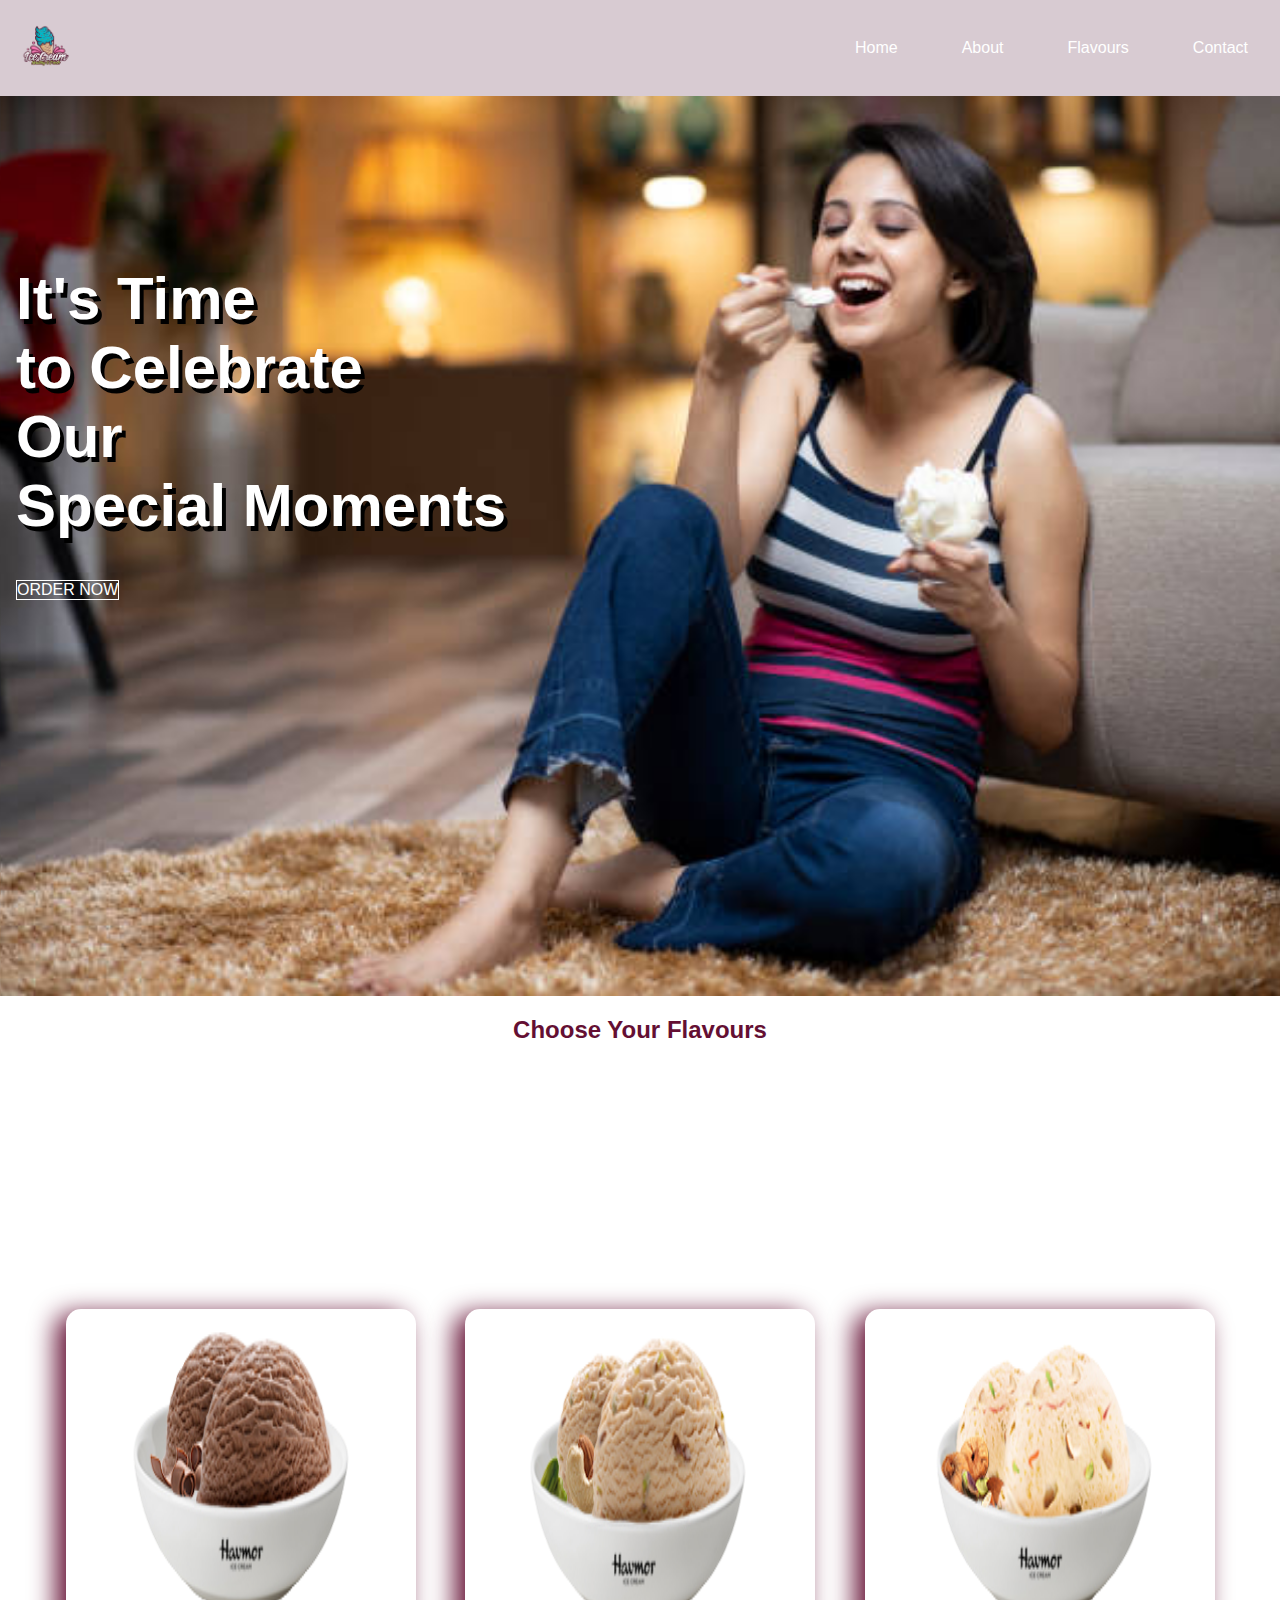
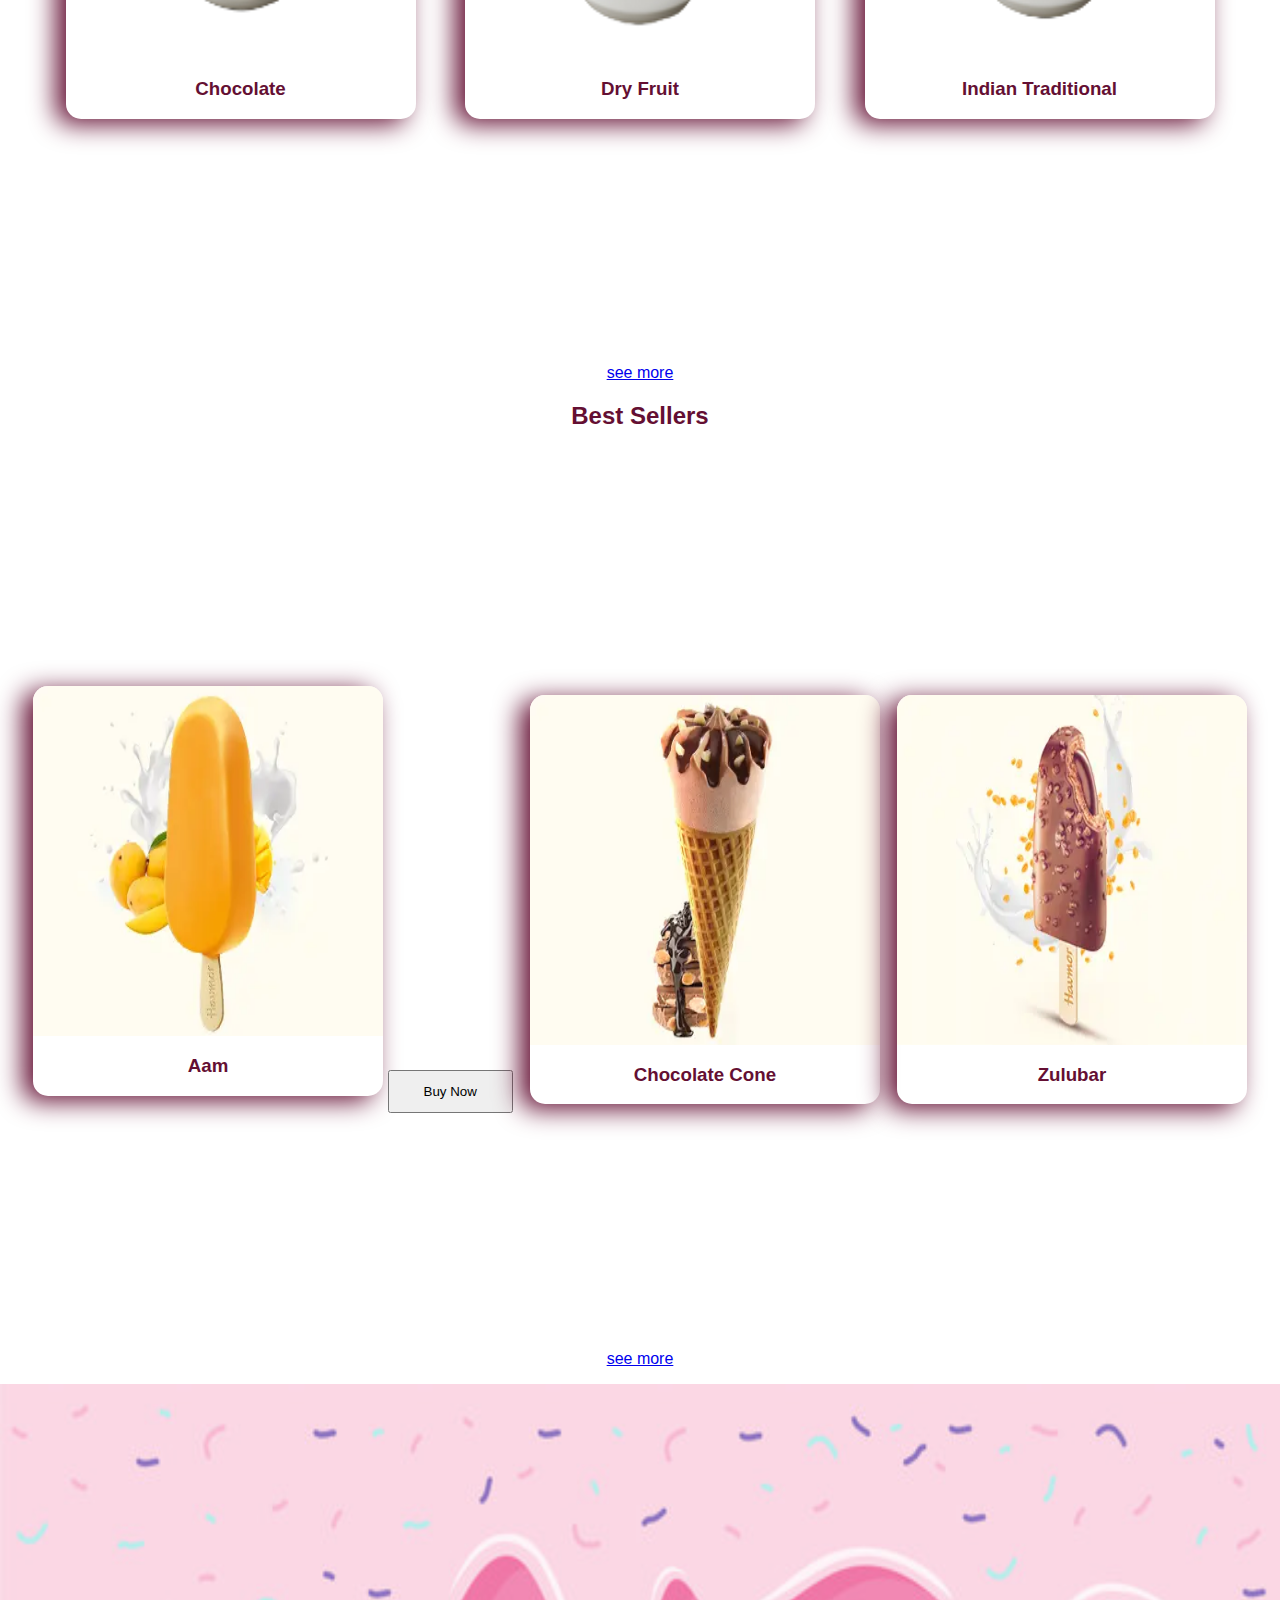
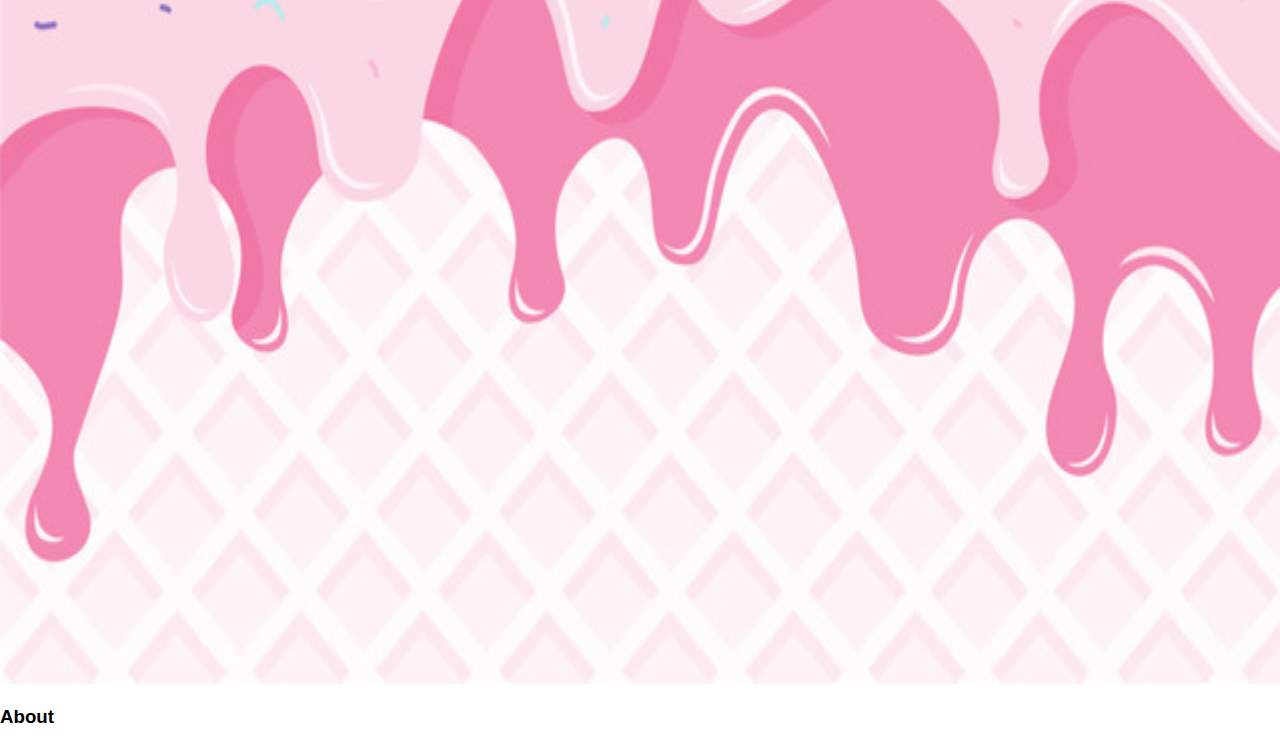
==== first project.html @ 35eb8136 "file not finished. pushing the existing file" ====
<!DOCTYPE html>
<html lang="en">
<head>
    <meta charset="UTF-8">
    <meta http-equiv="X-UA-Compatible" content="IE=edge">
    <meta name="viewport" content="width=device-width, initial-scale=1.0">
    <title>First Project</title>
    <link rel="stylesheet" href="style.css">
    <link rel="stylesheet" href="https://cdnjs.cloudflare.com/ajax/libs/font-awesome/6.4.0/css/all.min.css" integrity="sha512-iecdLmaskl7CVkqkXNQ/ZH/XLlvWZOJyj7Yy7tcenmpD1ypASozpmT/E0iPtmFIB46ZmdtAc9eNBvH0H/ZpiBw==" crossorigin="anonymous" referrerpolicy="no-referrer" />
    
</head>
<body>
    <header>
        <section>
            <nav class="navbar">
                <div class="logo"><img src="ice-cream-design-logo_187482-458-removebg-preview (1).png" width="150px" height="100px" alt="logo"></div>
                <a href="#" class="toggle-button">
                    <span class="bar"></span>
                    <span class="bar"></span>
                    <span class="bar"></span>
                </a>
                <div class="navbar-links">
                    <ul>
                        <li><a href="#">Home</a></li>
                        <li><a href="#">About</a></li>
                        <li><a href="#">Flavours</a></li>
                        <li><a href="#">Contact</a></li>
                    </ul>
                </div>
            </nav>
        </section>
    </header>

    <main> 
        <section>
             <div class="bg-image">
                        <div class="left-section">
                            <h1>It's Time<br>to Celebrate<br> Our<br> Special Moments</h1>
                            <div class="right-section">
                                <i class="fa-solid fa-magnifying-glass"></i>
                                <i class="fa-solid fa-location-dot"></i>
                                <i class="fa-solid fa-gift"></i>
                            </div>
                        </div>
                        <a href="" class="display-btn">ORDER NOW</a>
             </div>    
        </section>
        <!-- choose your flavours -->
        <section class="section_two">
            <h2>Choose Your Flavours</h2>
        <div class="flavours">
            <div class="flavours_container">
             <div class="image_container">
                <img src="Chocolate-removebg-preview.png" alt="">
             </div>
             <h3>Chocolate</h3> 
            </div>

            <div class="flavours_container">
                <div class="image_container">
                   <img src="Dry_fruit-removebg-preview.png" alt="">
                </div>
                <h3>Dry Fruit</h3> 
               </div>

               <div class="flavours_container">
                <div class="image_container">
                   <img src="Indian_traditional-removebg-preview.png" alt="">
                </div>
                <h3>Indian Traditional</h3> 
               </div>  
        </div>
        <a class="see" href="#">see more</a> 
        </section>
        <!-- best sellers -->
        <section class="section_three">
            <h2>Best Sellers</h2>
        <div class="sellers">
            <div class="s_container">
                <div class="sellers_container">
                 <div class="image_container">
                    <img src="Aam-Candy-listing (2).webp" alt="">
                 </div>
                 <h3>Aam</h3>
                </div>
                <button class="btn_buynow" type="button">Buy Now</button>
            </div>
             

            <div class="sellers_container">
                <div class="image_container">
                   <img src="Chocolate cone_0 (1).webp" alt="">
                </div>
                <h3>Chocolate Cone</h3> 
               </div>

               <div class="sellers_container">
                <div class="image_container">
                   <img src="Zulubar_ (1).webp" alt="">
                </div>
                <h3>Zulubar</h3> 
               </div>  
        </div>
        <a class="see" href="#">see more</a> 
        </section> 
        <!-- know us better -->
        <secton class="section_four">
            <img src="background image.jpg" alt="">
            <div class="better">
                <h3>About</h3>
                <div class="better_container">

                </div>
            </div>

        </secton>

    </main>
    
</body>
</html>
---- style.css ----
@import url('https://www.1001fonts.com/chocolate-bar-demo-font.html');
*{
    box-sizing: border-box;

}
body{
    margin: 0;
    padding: 0;
    font-family: Arial, Helvetica, sans-serif;
}
.navbar{
    display: flex;
    justify-content: space-between;
    align-items: center;
    background-color: rgb(216, 203, 210);
    color: white;
    cursor: pointer;
}
.logo{
    margin: 1rem;
    cursor: pointer;
}
img{
    width: 60px;
    height:60px;
}
.navbar-links ul{
    margin: 0;
    padding: 0;
    display: flex;
}
.navbar-links li{
    list-style:none ;
}
.navbar-links li a{
    text-transform: capitalize;
    text-decoration: none;
    color: white;
    padding: 2rem;
}
.navbar-links li:hover{
    background-color: rgb(248, 186, 217);
    border-radius:20px ;
}
.toggle-button{
    position: absolute;
    top: 1.5rem;
    right: 1rem;
    display: none;
    flex-direction: column;
    justify-content: space-between;
    width: 30px;
    height: 21px;
}
.toggle-button .bar{
    height: 3px;
    width: 100%;
    background-color: white;
    border-radius: 10px;
}
@media(max-width:400px){
    .toggle-button{
        display: flex;
    }

    .navbar-links{
        display:none ;
    }
}
/* .toggle-button:active{
    .navbar-links li a{
        text-transform: capitalize;
        text-decoration: none;
        color: white;
        padding: 2rem;
    } */
/* } */
    
.bg-image{
    width: 100%;
    height:100vh ;
    background-image: url(display\ image\ 2.jpg);
    background-size: cover;
    background-position: center;
    position: relative;
    overflow: hidden;
}
.left-section{
    text-shadow: 4px 5px black;
    font-size: 30px;
    padding-top:8rem;
    margin-left:1rem ;
    color: white;
    display: flex;
    flex-direction: row;
    justify-content: space-between;
}
 .right-section{
    color:white;
    display: flex;
    flex-direction: column;
    justify-content: space-around;
    position: sticky;   
} 
.display-btn{
    margin-left:1rem ;
    display:inline-block;
    text-decoration: none;
    color: #fff;
    border: 1px solid #fff;
    padding: 12px, 34px;
    background: transparent;
    position: relative;
    cursor: pointer; 
}
.display-btn:hover{
    border: 1pxsolid red;
    background: red;
    transition: 1s;
}

/* Choose Your Flavours */
.section_two{ 
    margin: 1rem;
    text-align: center;
    color:rgb(100, 15, 51);
}

.flavours{
    display: flex;
    justify-content: space-evenly;
    height: 100vh;
    align-items: center;

}    
.flavours_container{
    display: inline-block;
    width: 350px;
    border-radius: 15px;
    box-shadow:-10px 5px 26px ;
    overflow: hidden;
    text-align: center;
    color:rgb(100, 15, 51); ;

}
.image_container{
    width:100% ;
    height: 350px;
    overflow: hidden;
}
.image_container img{
    width: 100%;
    height: 100%;

}
.image_container img:hover{
    transform: scale(1.1) rotate(-5dcg);
    transition: 0.5sec ease-in-out;
    object-fit: cover;
}
/* best sellers */
.section_three{
    margin: 1rem;
    text-align: center;
    color:rgb(100, 15, 51);
}
.sellers{
    display: flex;
    justify-content: space-evenly;
    height: 100vh;
    align-items: center;

}
.s_container{
display: flexbox;
align-items: center;
}
.sellers_container{
    display: inline-block;
    width: 350px;
    border-radius: 15px;
    box-shadow:-10px 5px 26px ;
    overflow: hidden;
    text-align: center;
    color:rgb(100, 15, 51); ;

}

.btn_buynow{
    color: black;
    background-color:03BBC7 ;
    padding: 12px 34px;
    cursor: pointer;
}
/* know us better */
.section_four img{
    width: 100%;
    height:100vh ;
    opacity:60% ;
    background-size: cover;
    background-position: center;
    position: relative;
    overflow: hidden;
}
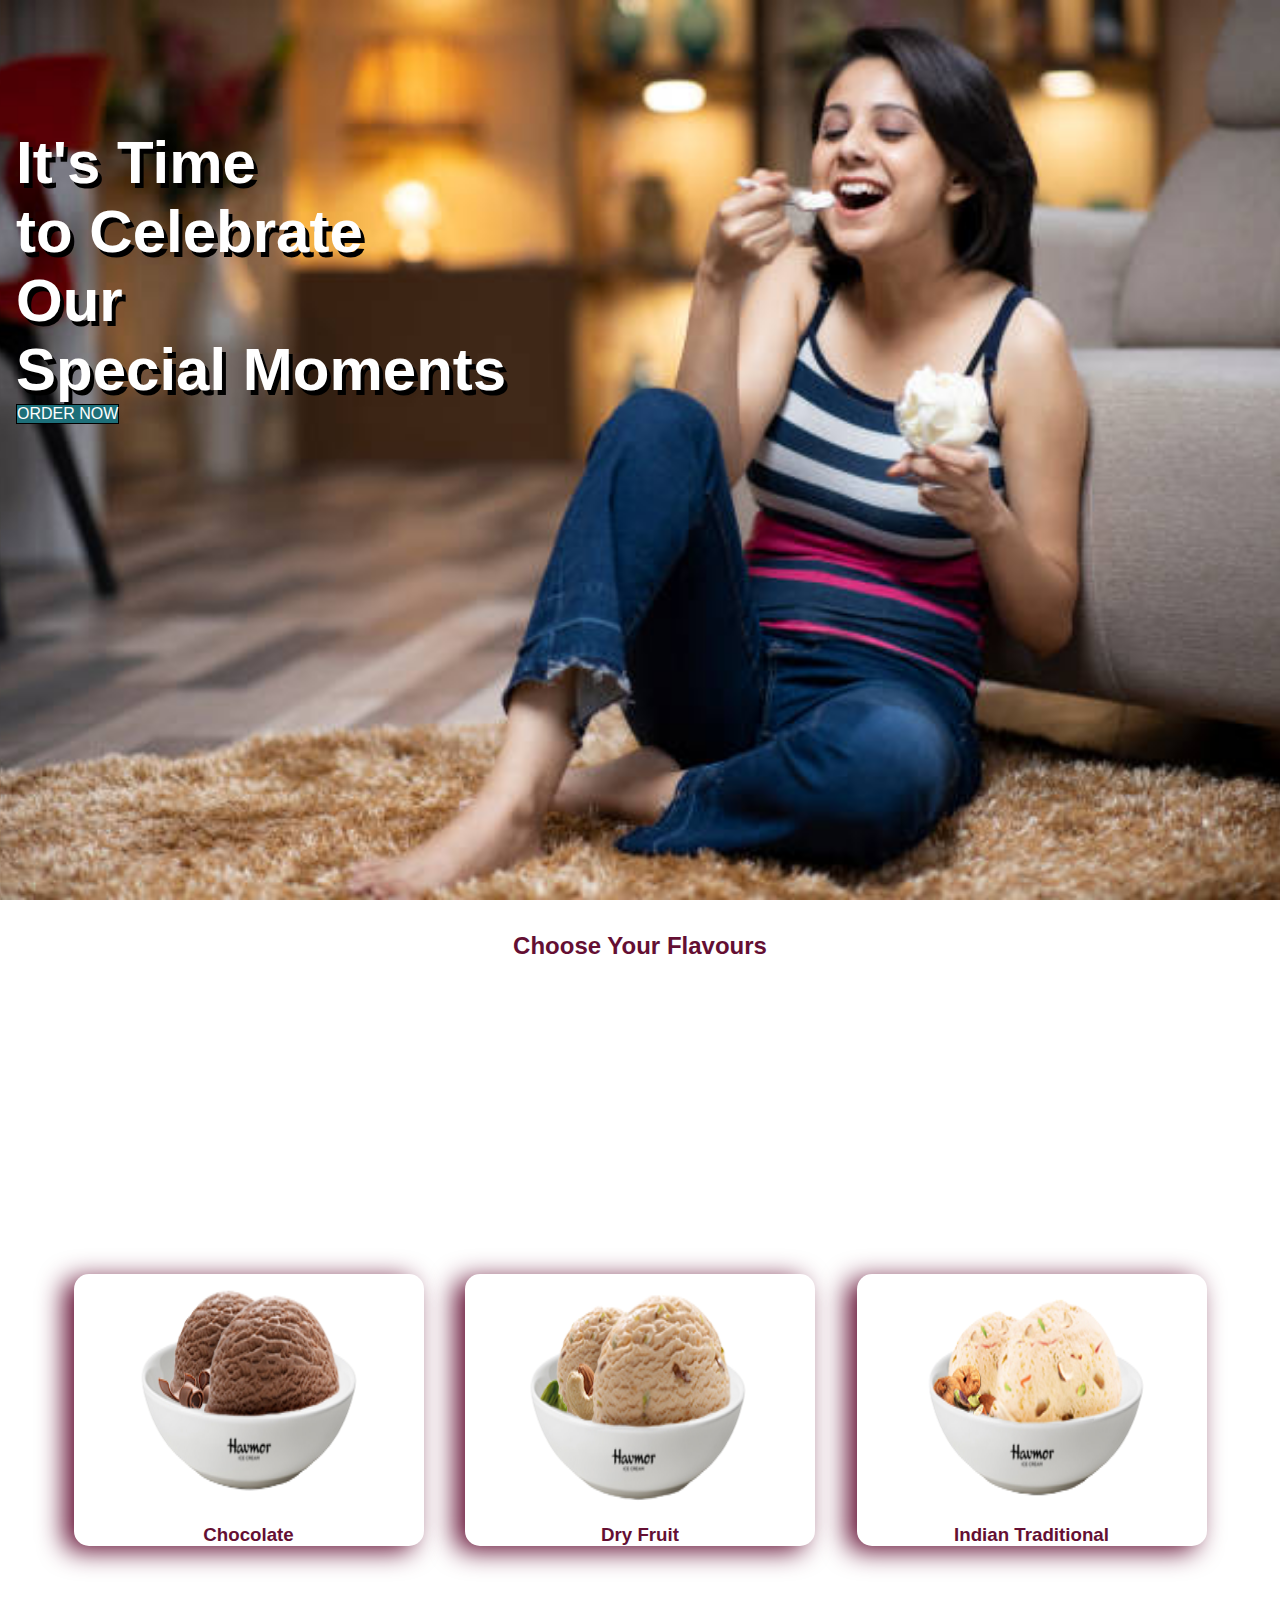
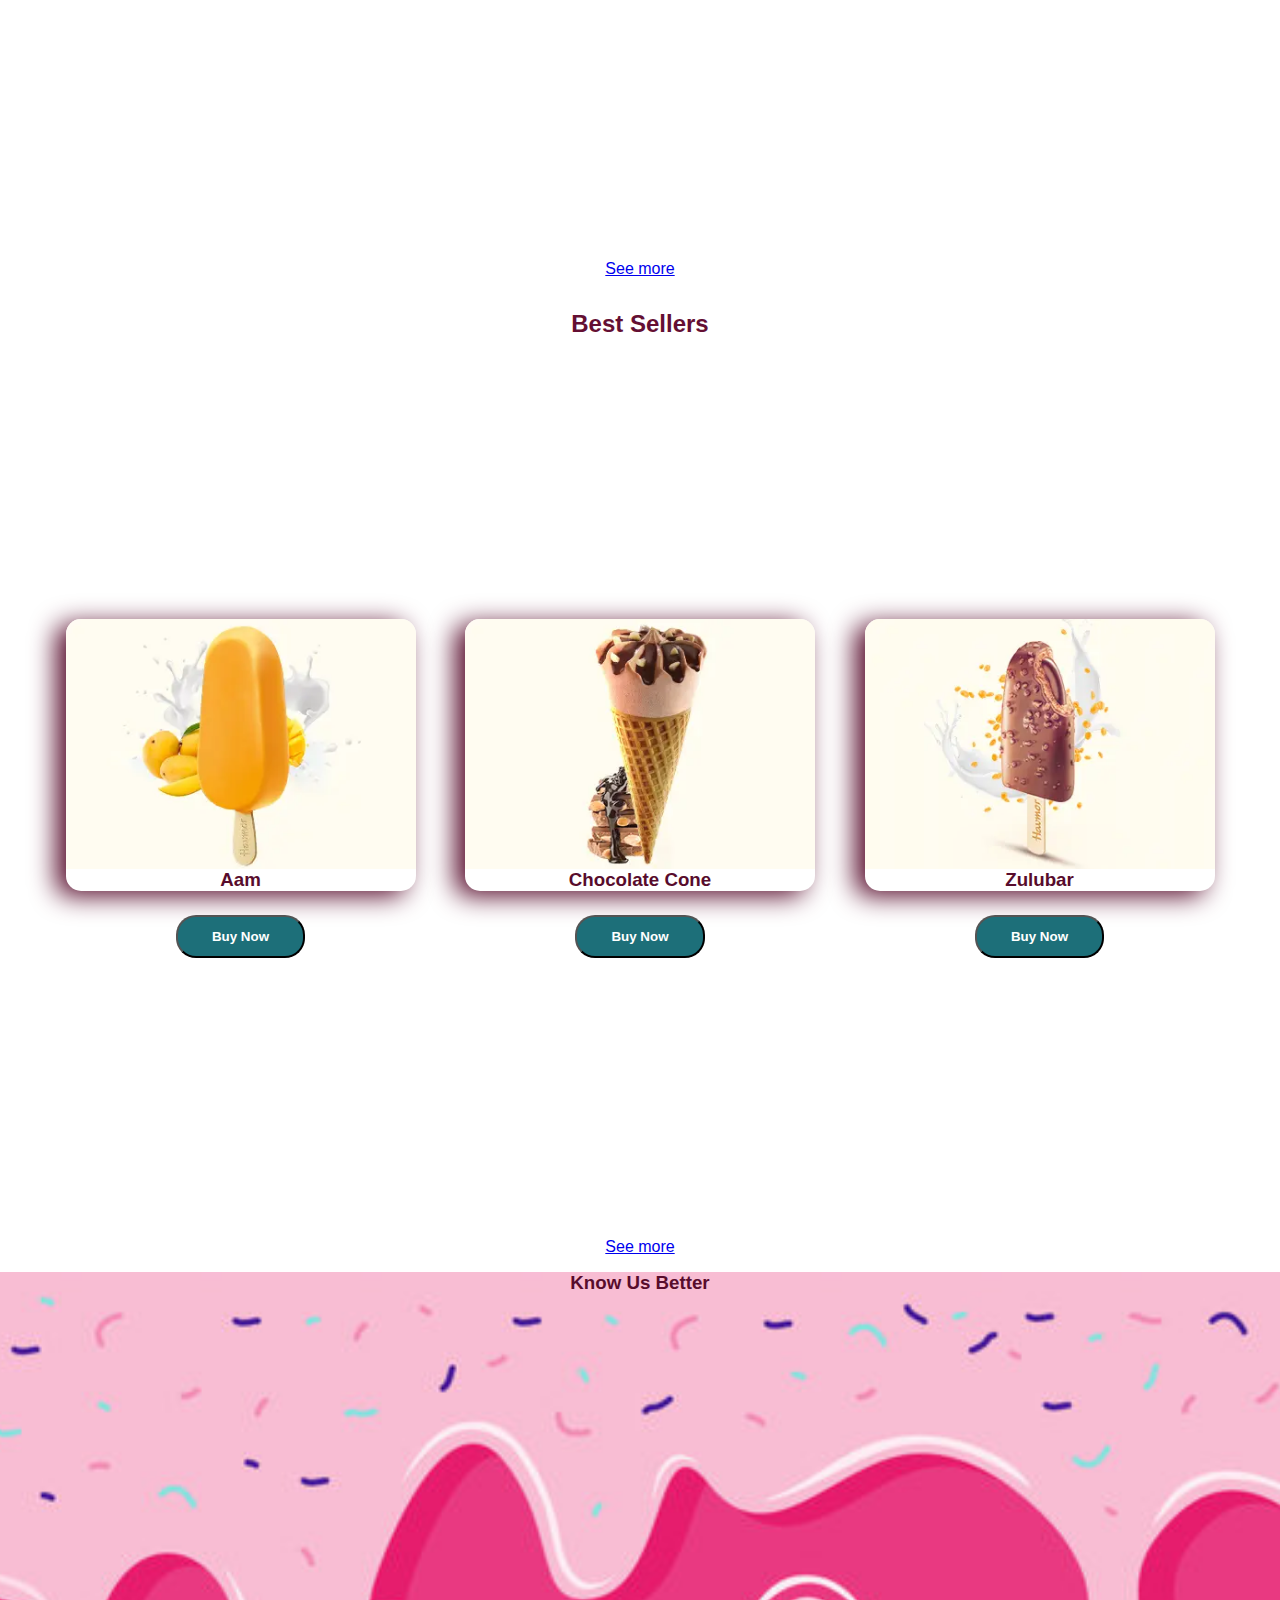
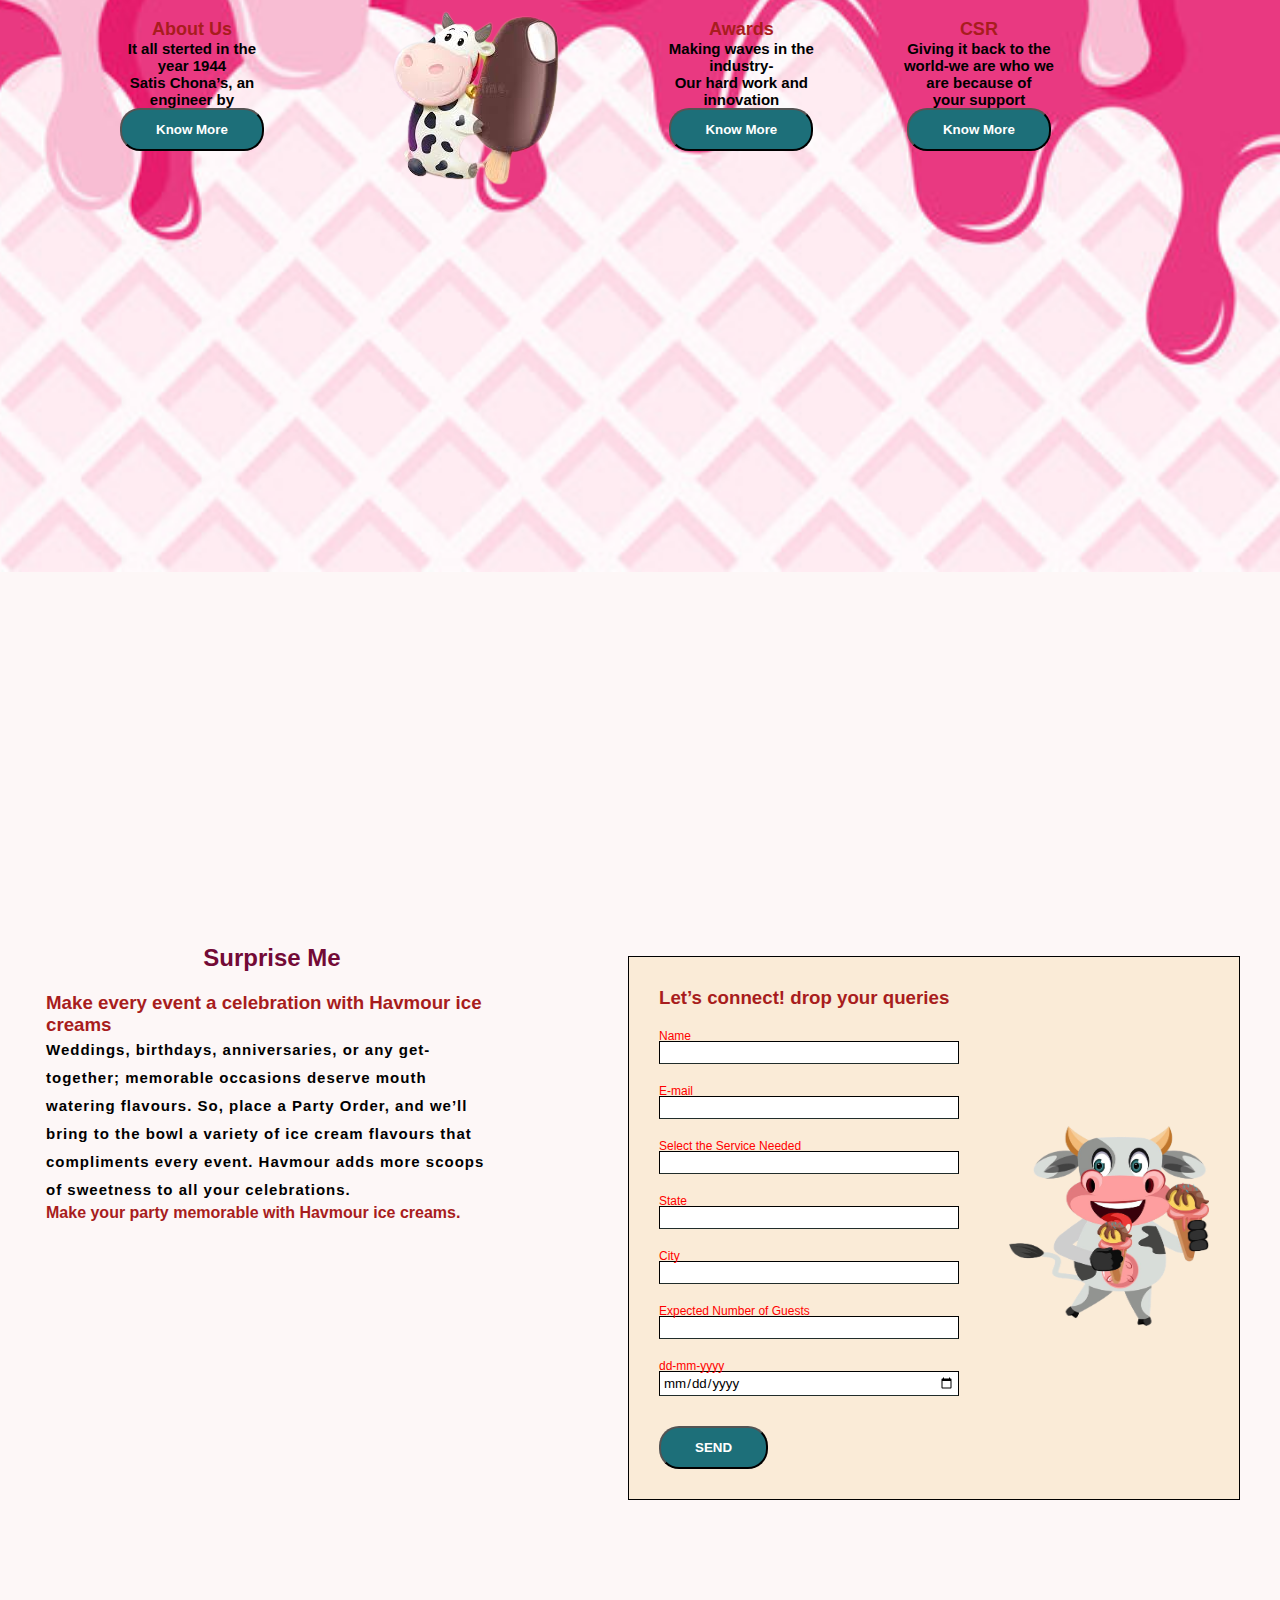
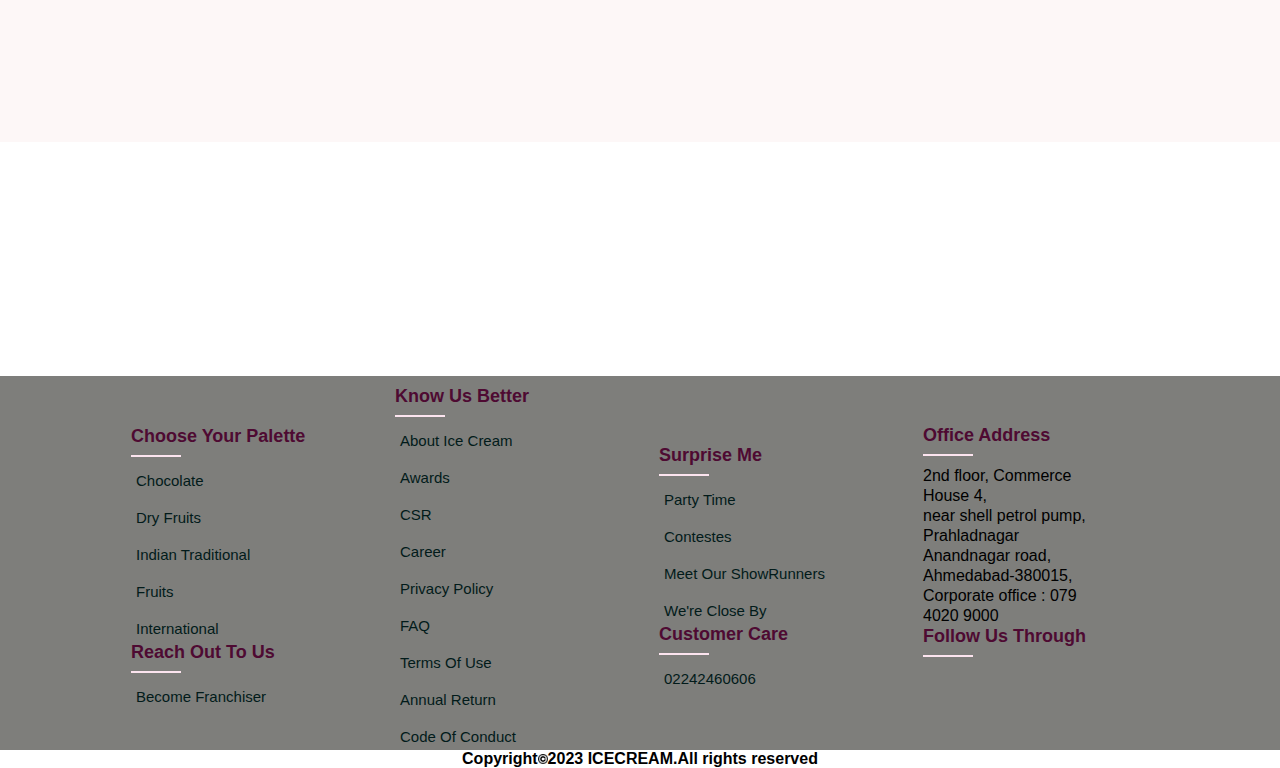
==== commit 11800386: "code updated" ====
--- a/first project.html
+++ b/first project.html
@@ -10,27 +10,10 @@
     
 </head>
 <body>
-    <header>
-        <section>
-            <nav class="navbar">
-                <div class="logo"><img src="ice-cream-design-logo_187482-458-removebg-preview (1).png" width="150px" height="100px" alt="logo"></div>
-                <a href="#" class="toggle-button">
-                    <span class="bar"></span>
-                    <span class="bar"></span>
-                    <span class="bar"></span>
-                </a>
-                <div class="navbar-links">
-                    <ul>
-                        <li><a href="#">Home</a></li>
-                        <li><a href="#">About</a></li>
-                        <li><a href="#">Flavours</a></li>
-                        <li><a href="#">Contact</a></li>
-                    </ul>
-                </div>
-            </nav>
-        </section>
-    </header>
-
+<!-- navigation bar -->
+
+
+<!-- display section -->
     <main> 
         <section>
              <div class="bg-image">
@@ -70,7 +53,7 @@
                 <h3>Indian Traditional</h3> 
                </div>  
         </div>
-        <a class="see" href="#">see more</a> 
+        <a class="see" href="#">See more</a> 
         </section>
         <!-- best sellers -->
         <section class="section_three">
@@ -83,39 +66,218 @@
                  </div>
                  <h3>Aam</h3>
                 </div>
-                <button class="btn_buynow" type="button">Buy Now</button>
+                <div>
+                    <button class="btn_buynow" type="button">Buy Now</button> 
+                </div>
             </div>
              
 
-            <div class="sellers_container">
-                <div class="image_container">
-                   <img src="Chocolate cone_0 (1).webp" alt="">
-                </div>
-                <h3>Chocolate Cone</h3> 
-               </div>
-
-               <div class="sellers_container">
-                <div class="image_container">
-                   <img src="Zulubar_ (1).webp" alt="">
-                </div>
-                <h3>Zulubar</h3> 
-               </div>  
-        </div>
-        <a class="see" href="#">see more</a> 
+            <div class="s_container">
+                <div class="sellers_container">
+                 <div class="image_container">
+                    <img src="Chocolate cone_0 (1).webp" alt="">
+                 </div>
+                 <h3>Chocolate Cone</h3>
+                </div>
+                <div>
+                    <button class="btn_buynow" type="button">Buy Now</button> 
+                </div>
+            </div>
+
+            <div class="s_container">
+                <div class="sellers_container">
+                 <div class="image_container">
+                    <img src="Zulubar_ (1).webp" alt="">
+                 </div>
+                 <h3>Zulubar</h3>
+                </div>
+                <div>
+                    <button class="btn_buynow" type="button">Buy Now</button> 
+                </div>
+            </div>
+        </div>
+        <a class="see" href="#">See more</a> 
         </section> 
         <!-- know us better -->
         <secton class="section_four">
-            <img src="background image.jpg" alt="">
-            <div class="better">
-                <h3>About</h3>
                 <div class="better_container">
-
-                </div>
-            </div>
-
+                    <div class="better-title">
+                        <h3>Know Us Better</h3>
+                    </div>
+                    <div class="row">
+                        <div class="better_col">
+                            <h4>About Us</h4>
+                            <p>It all sterted in the<br>year 1944<br>Satis Chona’s, an<br> engineer by</p>
+                            <button class="better_btn">Know More</button>
+                        </div>
+                        <div class="better_col">
+                            <img src="images-removebg-preview.png" alt="">
+                        </div> 
+                        <div class="better_col">
+                            <h4>Awards</h4>
+                            <p>Making waves in the<br>industry-<br> Our hard work and<br>innovation</p>
+                            <button class="better_btn">Know More</button>
+                        </div>
+                        <div class="better_col">
+                            <h4>CSR</h4>
+                            <p>Giving it back to the<br>world-we are who we<br>are because of<br> your support</p>
+                            <button class="better_btn">Know More</button>
+                        </div>
+
+                    </div>
+
+                </div>
         </secton>
+        
+    <!-- surprise me -->
+        <section class="surprise-me">
+            <div class="surprise-container">
+                <div class="surprise-left">
+                    <h2>Surprise Me</h2>
+                    <h3>Make every event a celebration with Havmour ice creams</h3>
+                    <p>Weddings, birthdays, anniversaries, or any get-together; memorable occasions deserve mouth watering flavours. So, place a Party Order, and we’ll bring to the bowl a variety of ice cream flavours that compliments every event. Havmour adds more scoops of sweetness to all your celebrations.</p>
+                    <h4>Make your party memorable with Havmour ice creams.</h4>
+                </div>
+
+                <div class="surprise-right">
+                    <div class="row">
+                        <div class="s-right-col">
+                            <h3>Let’s connect! drop your queries</h3>
+                            <form action="" autocomplete="off">
+                                <div class="input-group">
+                                    <input type="text" id="txt1">
+                                    <label for="txt1">Name</label>
+                                </div>
+                                <div class="input-group">
+                                    <input type="email" id="txt2">
+                                    <label for="txt2">E-mail</label>
+                                </div>
+                                <div class="input-group">
+                                    <input type="text" id="txt3">
+                                    <label for="txt3">Select the Service Needed</label>
+                                </div>
+                                <div class="input-group">
+                                    <input type="text" id="txt4">
+                                    <label for="txt4">State</label>
+                                </div>
+                                <div class="input-group">
+                                    <input type="text" id="txt5">
+                                    <label for="txt5">City</label>
+                                </div>
+                                <div class="input-group">
+                                    <input type="number" id="txt6">
+                                    <label for="txt6">Expected Number of Guests</label>
+                                </div>
+                                <div class="input-group">
+                                    <input type="date" id="txt7">
+                                    <label for="txt7">dd-mm-yyyy</label>
+                                </div>
+                                <div>
+                                    <button class="surprise-btn" type="submit">SEND</button>
+
+                                </div>
+                               
+        
+                            </form>
+                        </div>
+                        <div class="s2-right-col">
+                            <img src="cow-with-ice-cream-illustration-on-white-background-vector-removebg-preview (1).png" alt="">
+                        </div>
+                    </div>
+                    
+                </div>
+
+
+            </div>
+
+
+
+        </section>
 
     </main>
+    <!-- footer -->
+    <section class="footer">
+        <div class="footer-container">
+            <div class="row">
+                <div class="footer-col">
+                    <h4>Choose Your Palette</h4>
+                    <ul>
+                        <li> <a href="#">Chocolate</a></li>
+                        <li> <a href="#">Dry Fruits</a></li>
+                        <li> <a href="#">Indian Traditional</a></li>
+                        <li> <a href="#">Fruits</a></li>
+                        <li> <a href="#">International</a></li>
+
+                    </ul>
+                    <h4>Reach Out to Us</h4>
+                    <ul>
+                        <li> <a href="#">Become Franchiser</a></li>
+                    </ul>
+                </div>
+
+                <div class="footer-col">
+                    <h4>Know Us Better</h4>
+                    <ul>
+                        <li> <a href="#">About Ice Cream</a></li>
+                        <li> <a href="#">Awards</a></li>
+                        <li> <a href="#">CSR</a></li>
+                        <li> <a href="#">Career</a></li>
+                        <li> <a href="#">Privacy Policy</a></li>
+                        <li> <a href="#">FAQ</a></li>
+                        <li> <a href="#">Terms of Use</a></li>
+                        <li> <a href="#">Annual Return</a></li>
+                        <li> <a href="#">Code of Conduct</a></li>
+
+                    </ul>
+                </div>
+
+                <div class="footer-col">
+                    <h4>Surprise Me</h4>
+                    <ul>
+                        <li> <a href="#">Party Time</a></li>
+                        <li> <a href="#">Contestes</a></li>
+                        <li> <a href="#">Meet Our ShowRunners</a></li>
+                        <li> <a href="#">We're Close by</a></li>
+
+                    </ul>
+                    <div class="c-care">
+                    <h4>Customer Care</h4>
+
+                        <ul>
+                            <li> <a href="#">02242460606</a></li>
+                        </ul>
+                    </div>
+                </div>
+
+                <div class="footer-col">
+                    
+                    <div class="o-address">
+                        <h4>Office Address</h4>
+                    <p>2nd floor, Commerce House 4,<br> near shell petrol pump, Prahladnagar<br> Anandnagar road, Ahmedabad-380015,<br>Corporate office : 079 4020 9000</p>
+                    </div>
+
+                    <div class="s-media">
+                        <h4>Follow Us Through</h4>
+                  
+                        <a href="#"><i class="fa-brands fa-facebook"></i></a>
+                        <a href="#"><i class="fa-brands fa-twitter"></i></a>
+                        <a href="#"><i class="fa-brands fa-instagram"></i></a>
+                        <a href="#"><i class="fa-brands fa-linkedin-in"></i></a>
+
+                    
+                    </div>
+                    
+                </div>
+            </div>
+        </div>
+        
+    </section>
+    <!-- copyright -->
+    <section class="Copyright">
+        <div class="copy">
+            <p>Copyright<img src="800px-Copyright.svg.png" alt="">2023 ICECREAM.All rights reserved</p>
+        </div>
+    </section>
     
 </body>
 </html>--- a/style.css
+++ b/style.css
@@ -1,9 +1,6 @@
 @import url('https://www.1001fonts.com/chocolate-bar-demo-font.html');
 *{
     box-sizing: border-box;
-
-}
-body{
     margin: 0;
     padding: 0;
     font-family: Arial, Helvetica, sans-serif;
@@ -21,8 +18,8 @@
     cursor: pointer;
 }
 img{
-    width: 60px;
-    height:60px;
+    width: 24px;
+    height:24px;
 }
 .navbar-links ul{
     margin: 0;
@@ -106,12 +103,13 @@
     margin-left:1rem ;
     display:inline-block;
     text-decoration: none;
-    color: #fff;
-    border: 1px solid #fff;
+    color: #ffffff;
+    border: 1px solid #000000;
     padding: 12px, 34px;
-    background: transparent;
     position: relative;
     cursor: pointer; 
+    /* font-weight: bold; */
+    background-color:rgb(29, 111, 121) ; ;
 }
 .display-btn:hover{
     border: 1pxsolid red;
@@ -124,6 +122,7 @@
     margin: 1rem;
     text-align: center;
     color:rgb(100, 15, 51);
+    padding: 1rem;
 }
 
 .flavours{
@@ -145,7 +144,7 @@
 }
 .image_container{
     width:100% ;
-    height: 350px;
+    height: 250px;
     overflow: hidden;
 }
 .image_container img{
@@ -163,6 +162,7 @@
     margin: 1rem;
     text-align: center;
     color:rgb(100, 15, 51);
+    padding:1 rem;
 }
 .sellers{
     display: flex;
@@ -182,36 +182,255 @@
     box-shadow:-10px 5px 26px ;
     overflow: hidden;
     text-align: center;
-    color:rgb(100, 15, 51); ;
+    color:rgb(88, 12, 44); 
 
 }
 
 .btn_buynow{
-    color: black;
-    background-color:03BBC7 ;
+    font-weight:bold ;
+    margin-top: 20px;
+    color: rgb(255, 255, 255);
+    background-color:rgb(29, 111, 121) ;
     padding: 12px 34px;
     cursor: pointer;
+    border-radius: 20px;
 }
 /* know us better */
-.section_four img{
+.section_four{
+    align-content: center;
+    width:100%;
+    
+}
+.better-title{
+    text-align: center;
+    color:rgb(88, 12, 44);
+}
+.better_container{ 
+    background-image: url(background\ image.jpg);
     width: 100%;
     height:100vh ;
-    opacity:60% ;
     background-size: cover;
     background-position: center;
     position: relative;
     overflow: hidden;
 }
+
+.row{
+    margin-left: 100px;
+    margin-top: 20%;
+    display: flex;
+    column-gap:50px;
+    align-items: center;
+
+}
+.better_col{
+    text-align:center ;
+    margin-bottom: 5%;
+    padding: 20px 20px;
+    box-sizing: content-box;
+    width: auto;
+}
+.better_col img{
+    width: auto;
+    height: auto;
+    align-content: center;
+}
+.better_col h4{
+    font-size: 18px;
+    font-weight: bold;
+}
+.better_col p{
+    font-size: 15px;
+    font-weight: bold;
+} 
+.better_btn{
+    font-weight:bold ;
+    color: rgb(255, 255, 255);
+    background-color:rgb(29, 111, 121) ;
+    padding: 12px 34px;
+    cursor: pointer;
+    border-radius: 20px;
+}
+/* surprise me */
+.surprise-me{
+    background-color: rgb(253, 247, 247);
+}
+.surprise-container{
+    margin-left:1rem;
+    width: 100%;
+    height:130vh ;
+    position: relative;
+    display: flex;
+    flex-direction: row;
+    flex-wrap: wrap;
+    align-content: center;
+}
+.surprise-left{
+    padding: 30px;
+    width: 40%;
+    align-self:flex-start;
+}
+.surprise-left h2{
+    text-align: center;
+    margin-top: 100px;
+    color:rgb(115, 10, 54);
+    margin-bottom:20px;
+}
+.surprise-left h3, h4 {
+    color: rgb(168, 29, 29);
+}
+.surprise-left p{
+    font-size: 15px;
+    font-weight: bold;
+    letter-spacing: 1px;
+    line-height: 28px;
+}
+.surprise-right .row{
+    padding: 30px;
+    border: 1px solid #000000;
+    box-shadow:20px 20px -20px -20px black;
+    background-color: antiquewhite;
+}
+.s-right-col h3{
+    color: rgb(168, 29, 29);
+
+}
+img{
+    width: 200px;
+    height: 200px;
+}
+.input-group{
+    width: 300px;
+    display: flex;
+    position: relative;
+    margin:30px auto ;
+    flex-direction: column;
+}
+.input-group label{
+    color:rgb(92, 90, 90) ;
+    font-size: 14px;
+    position: absolute;
+    top: 5px;
+    transition: 0.5s ease-in-out;
+}
+.input-group input{
+    border: 1px solid black;
+    padding: 3px;
+    margin-top: 2px;
+    outline: none;
+    border-bottom: 1px solid rgb(33, 45, 43);
+}
+.input-group input:focus~label,
+.input-group input:valid~label{
+    color: red;
+    top: -10px;
+    font-size: 12px;
+}
+
+.surprise-btn{
+    font-weight:bold ;
+    color: rgb(255, 255, 255);
+    background-color:rgb(29, 111, 121) ;
+    padding: 12px 34px;
+    cursor: pointer;
+    border-radius: 20px;
+}
+
+/* footer */
+ .footer{
+    background-color: rgb(126, 126, 123);
+    padding:0;
+} 
+ .footer-container{
+    max-width: 1170px;
+    margin-left: 1rem;
     
-
-
-
-
-
-
-
-
-
-
-
-
+}
+ ul{
+    list-style:none ;
+} 
+.row{
+    display: flex;
+    flex-wrap: wrap;
+}
+.footer-col{ 
+    margin-top: 10px;
+    width: 20%;
+    padding:0 15px;
+
+}
+.footer-col h4{
+    font-size: 18px;
+    color: rgb(78, 10, 50); 
+    text-transform: capitalize;
+    margin-bottom: 20px; 
+    font-weight: bold; 
+    position: relative;
+}
+.o-address p{
+    line-height: 20px;
+}
+.footer-col h4::before{
+    content: '';
+    position: absolute;
+    left: 0;
+    bottom: -10px;
+    background-color:rgb(252, 228, 239) ;
+    height: 2px;
+    box-sizing: border-box;
+    width: 50px;
+}
+.footer-col ul li:not(:last-child){
+    margin-bottom: 10px;
+} 
+.footer-col ul li a{
+    font-size: 15px;
+    text-transform: capitalize;
+    color:rgb(2, 27, 26);
+    text-decoration:none;
+    font-weight: 500px;
+    display: block;
+    transition: all 0.3s ease; 
+    padding: 5px;
+}
+.footer-col ul li a:hover{
+    color: #ffffff;
+    padding-left: 8px;
+} 
+.footer-col .s-media a{
+    display: inline-block;
+    height: 40px;
+    width: 40px;
+    background-color: rgba(255,255,255,0,2);
+    margin: 0 1px 0 1px;
+    text-align: center;
+    line-height: 40px;
+    border-radius: 50%;
+    color: #ffffff;
+    transition: all 0.5s ease;
+}
+.footer-col .s-media a:hover{
+    color: #24262b;
+    background-color: #ffffff;
+} 
+
+
+/* copyright */
+.copy{
+    text-align: center;
+    font-weight: bold;
+    font-size: medium;
+}
+.copy img{
+    width: 10px;
+    height: 10px;
+}
+
+
+
+
+
+
+
+
+
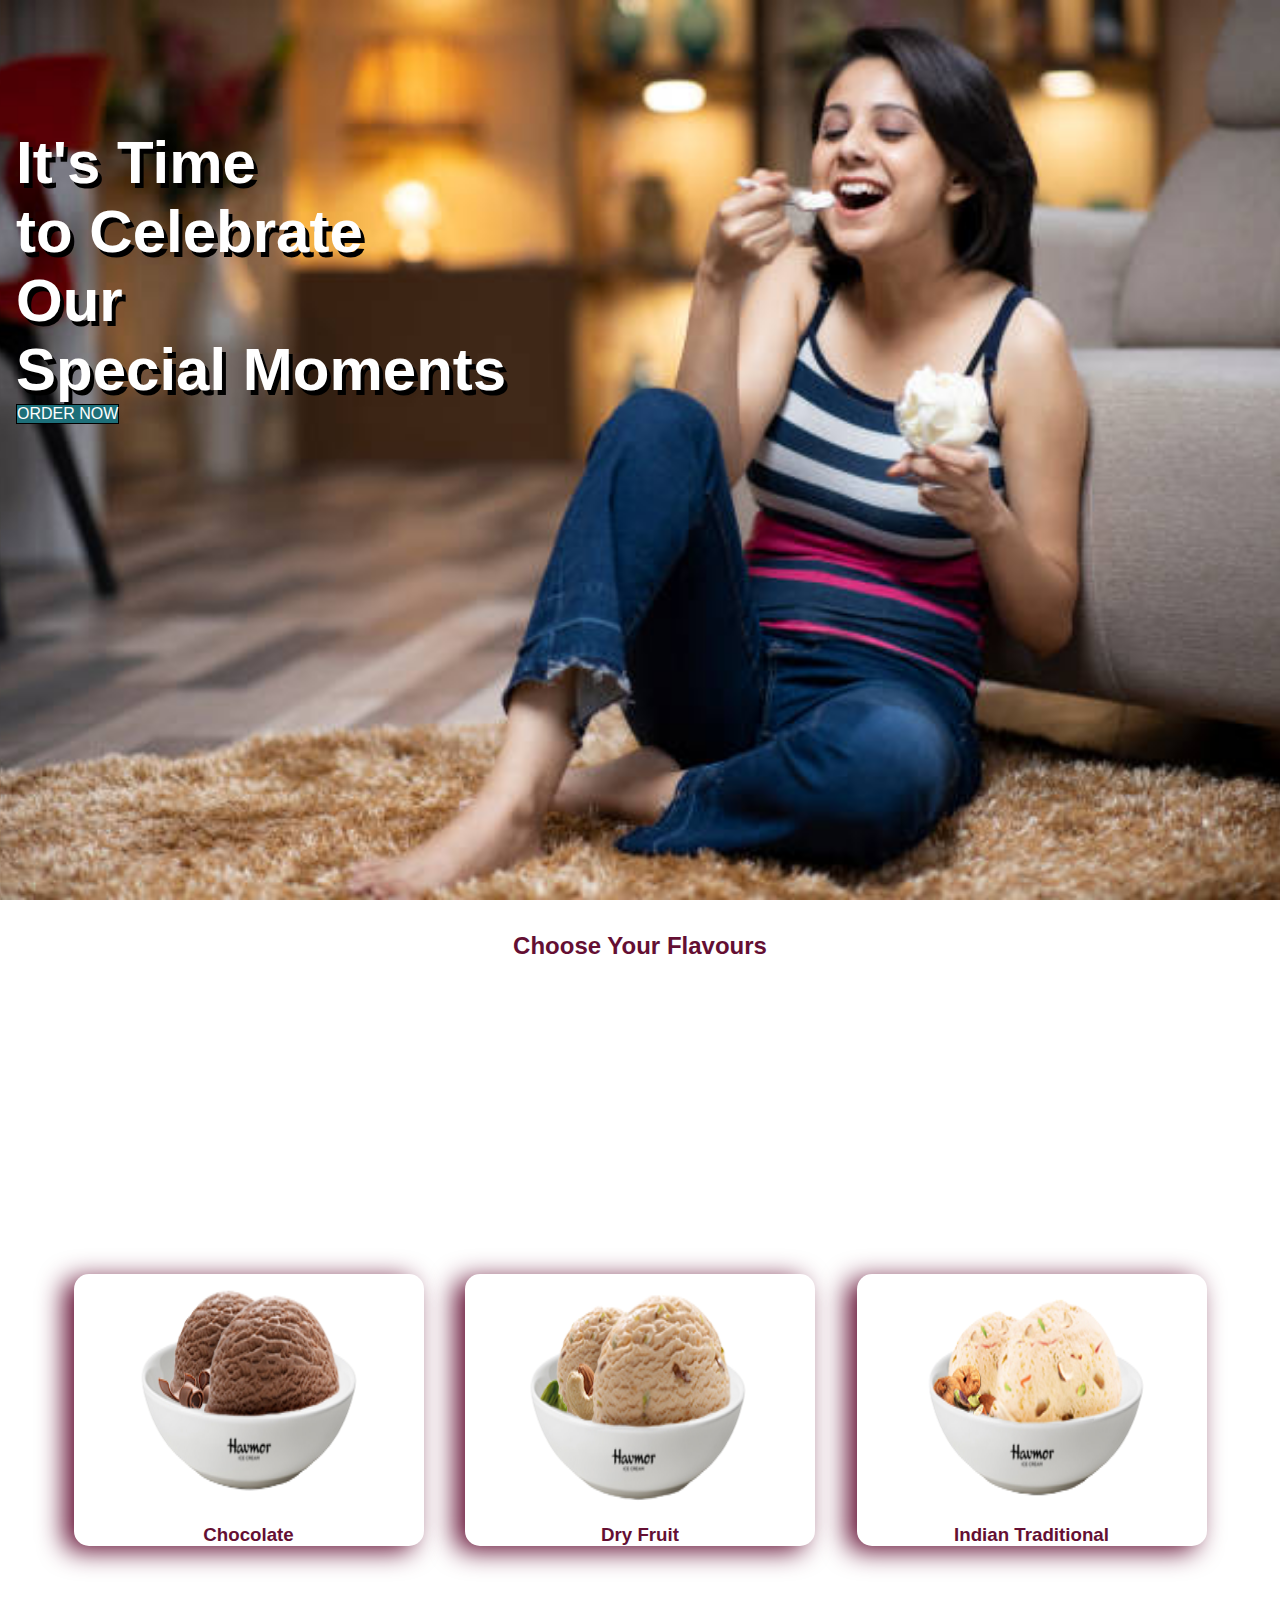
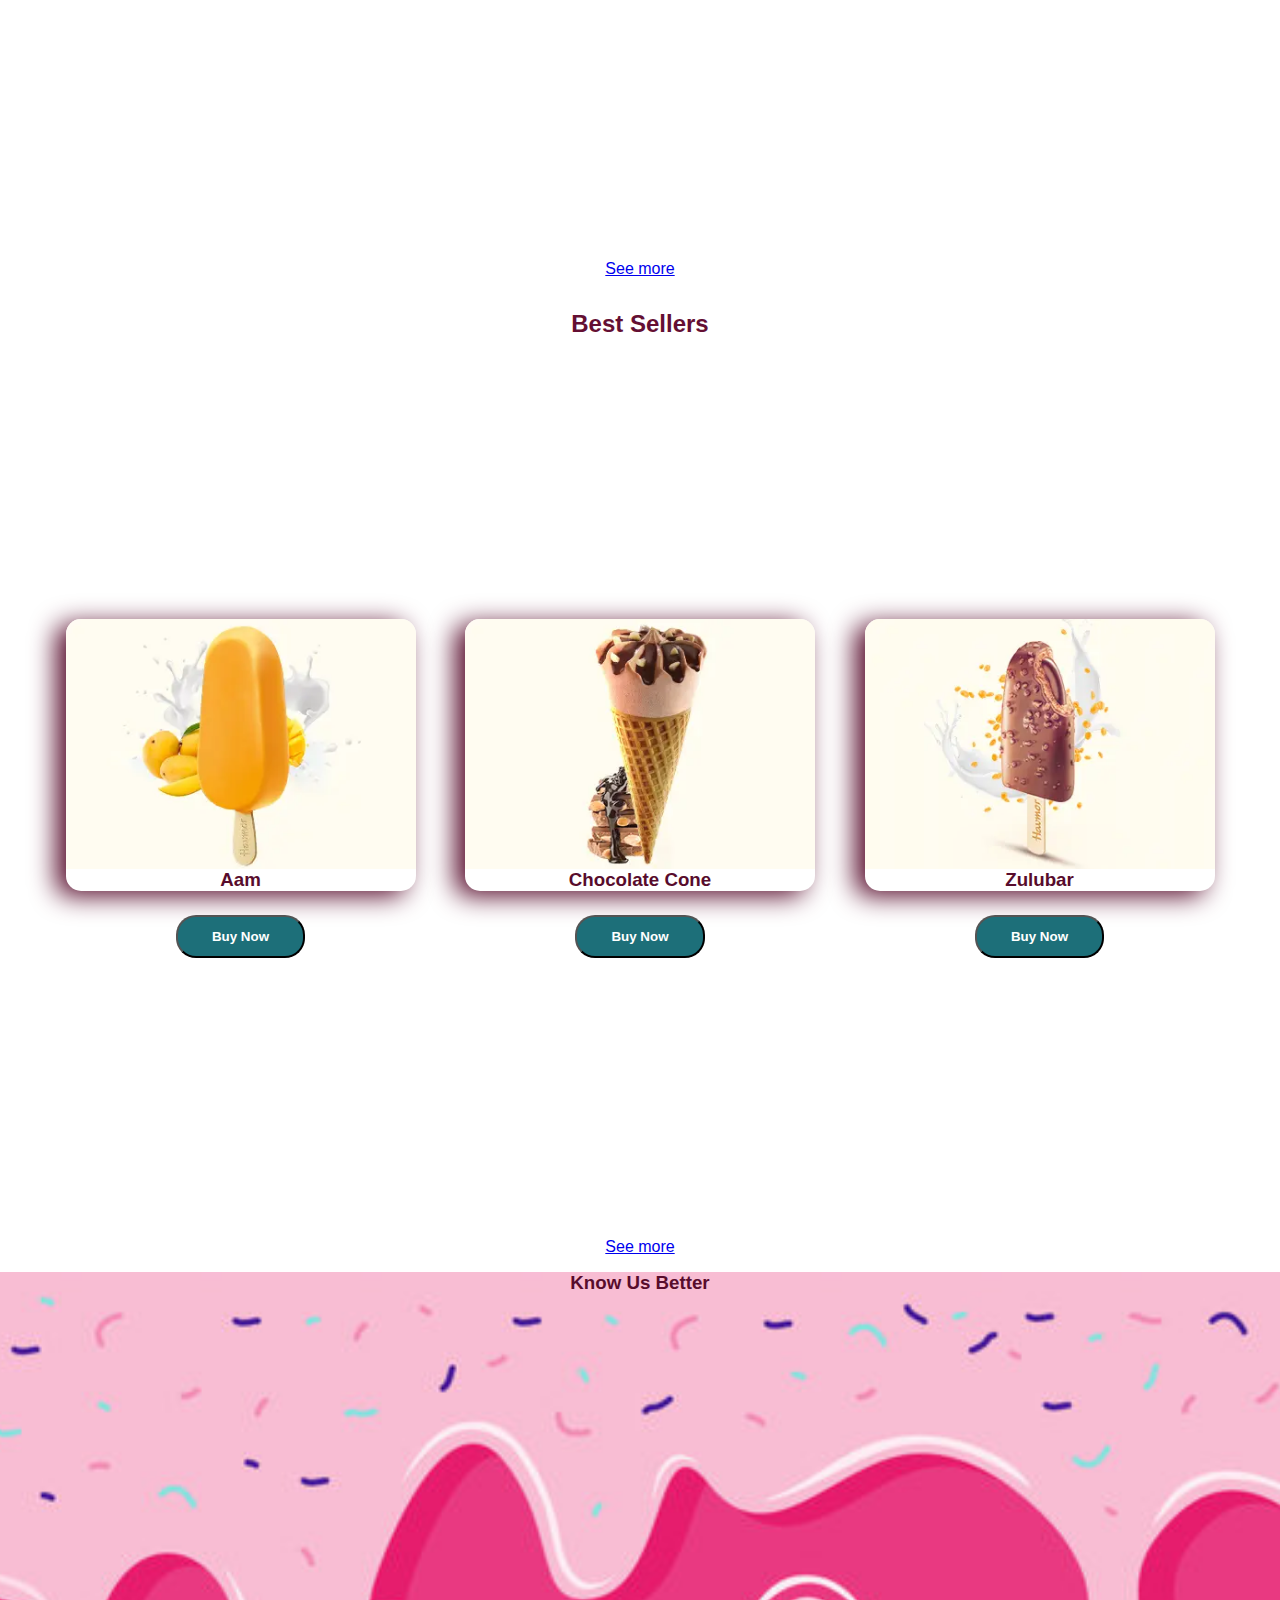
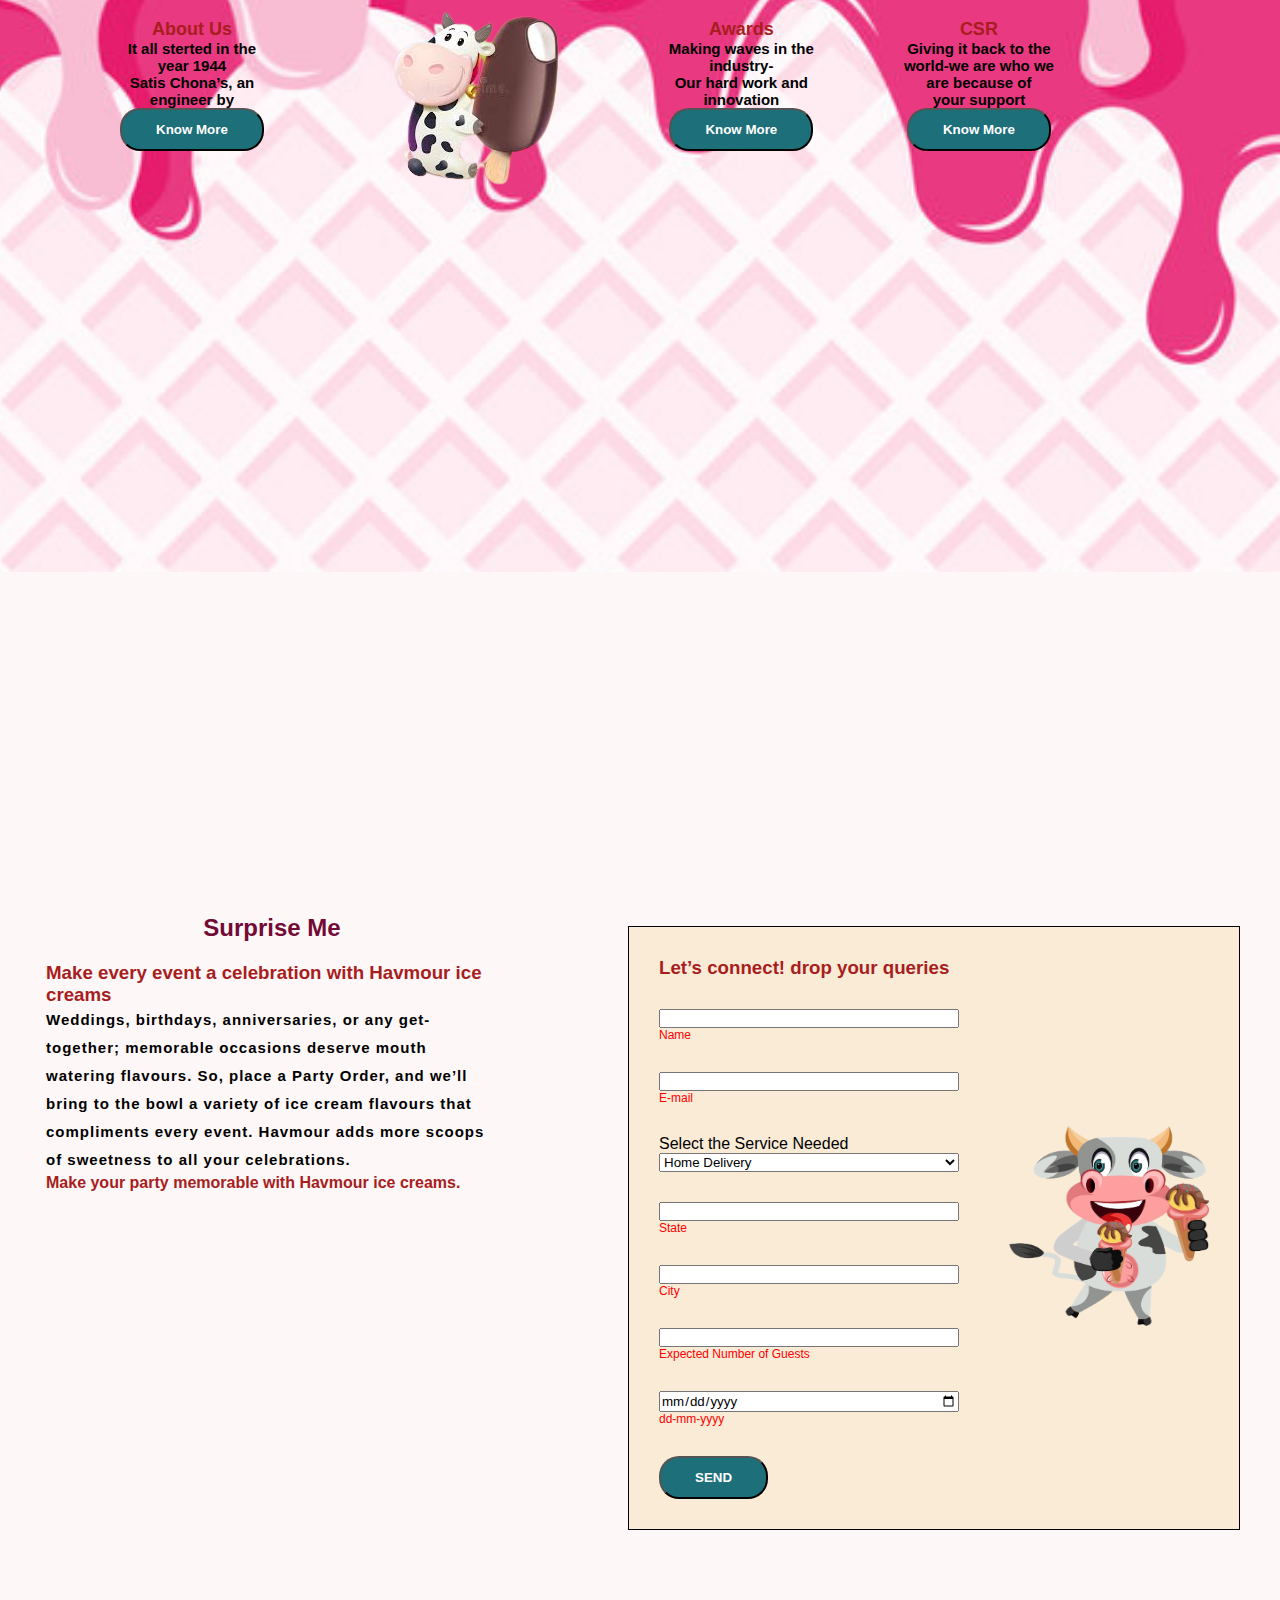
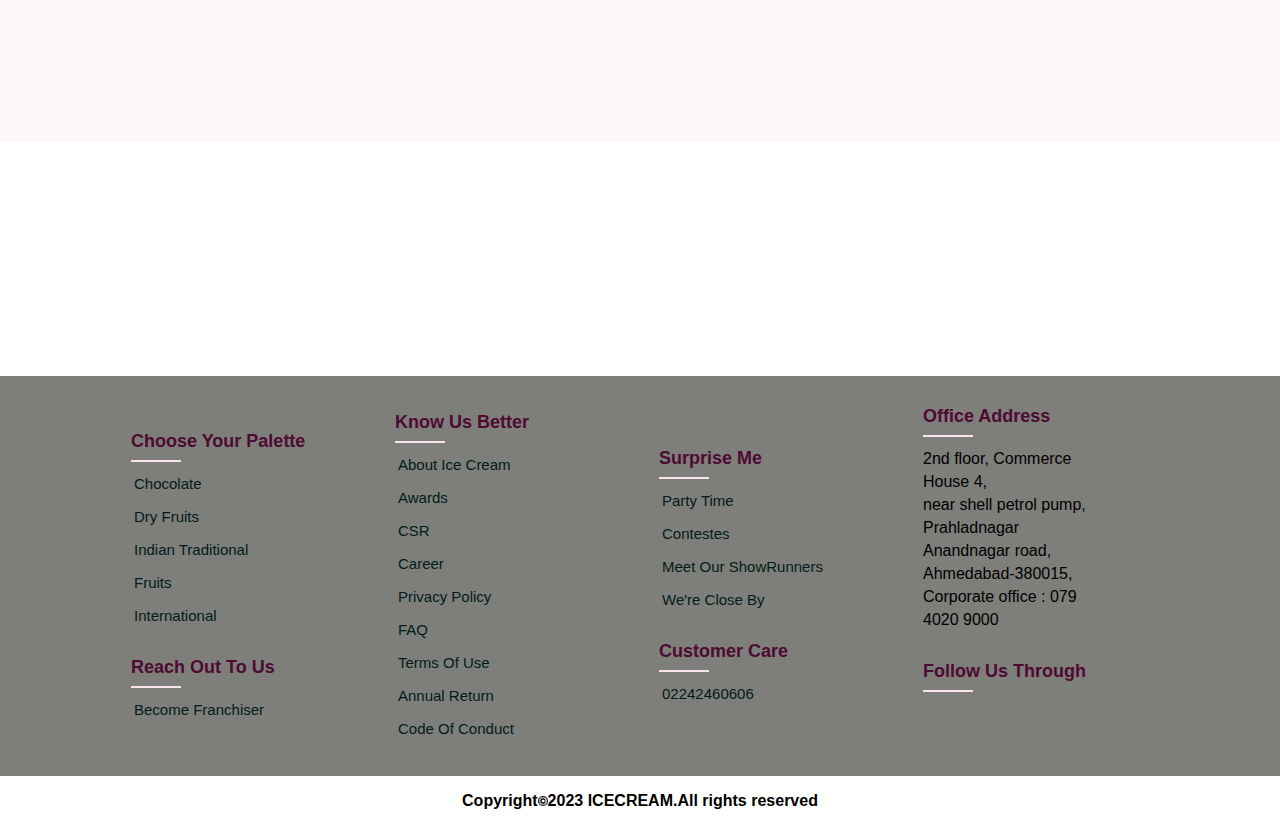
==== commit b1eca3f5: "new branch added" ====
--- a/first project.html
+++ b/first project.html
@@ -153,8 +153,15 @@
                                     <label for="txt2">E-mail</label>
                                 </div>
                                 <div class="input-group">
-                                    <input type="text" id="txt3">
-                                    <label for="txt3">Select the Service Needed</label>
+                                    <label for="service">Select the Service Needed</label>
+
+                                    <select name="service" id="service">
+
+                                        <option value="home delivery">Home Delivery</option>
+                                        <option value="courier">Courier</option>
+                                        <option value="byhand">By Hand</option>
+
+                                    </select>
                                 </div>
                                 <div class="input-group">
                                     <input type="text" id="txt4">
@@ -207,14 +214,12 @@
                         <li> <a href="#">Indian Traditional</a></li>
                         <li> <a href="#">Fruits</a></li>
                         <li> <a href="#">International</a></li>
-
                     </ul>
                     <h4>Reach Out to Us</h4>
                     <ul>
                         <li> <a href="#">Become Franchiser</a></li>
                     </ul>
                 </div>
-
                 <div class="footer-col">
                     <h4>Know Us Better</h4>
                     <ul>
@@ -227,10 +232,8 @@
                         <li> <a href="#">Terms of Use</a></li>
                         <li> <a href="#">Annual Return</a></li>
                         <li> <a href="#">Code of Conduct</a></li>
-
-                    </ul>
-                </div>
-
+                    </ul>
+                </div>
                 <div class="footer-col">
                     <h4>Surprise Me</h4>
                     <ul>
@@ -238,46 +241,34 @@
                         <li> <a href="#">Contestes</a></li>
                         <li> <a href="#">Meet Our ShowRunners</a></li>
                         <li> <a href="#">We're Close by</a></li>
-
-                    </ul>
-                    <div class="c-care">
+                    </ul>
                     <h4>Customer Care</h4>
 
-                        <ul>
-                            <li> <a href="#">02242460606</a></li>
-                        </ul>
-                    </div>
-                </div>
-
-                <div class="footer-col">
-                    
-                    <div class="o-address">
-                        <h4>Office Address</h4>
+                    <ul>
+                        <li> <a href="#">02242460606</a></li>
+                    </ul>
+                </div>
+                <div class="footer-col">
+                    <h4>Office Address</h4>
                     <p>2nd floor, Commerce House 4,<br> near shell petrol pump, Prahladnagar<br> Anandnagar road, Ahmedabad-380015,<br>Corporate office : 079 4020 9000</p>
-                    </div>
-
-                    <div class="s-media">
-                        <h4>Follow Us Through</h4>
-                  
+                     <div class="s-media">
+                        <h4>Follow Us Through</h4>                 
                         <a href="#"><i class="fa-brands fa-facebook"></i></a>
                         <a href="#"><i class="fa-brands fa-twitter"></i></a>
                         <a href="#"><i class="fa-brands fa-instagram"></i></a>
                         <a href="#"><i class="fa-brands fa-linkedin-in"></i></a>
-
-                    
-                    </div>
-                    
-                </div>
-            </div>
-        </div>
-        
+                     </div>
+                </div>
+            </div>
+        </div>
     </section>
+
     <!-- copyright -->
     <section class="Copyright">
         <div class="copy">
             <p>Copyright<img src="800px-Copyright.svg.png" alt="">2023 ICECREAM.All rights reserved</p>
         </div>
     </section>
-    
+
 </body>
 </html>--- a/style.css
+++ b/style.css
@@ -306,14 +306,14 @@
     margin:30px auto ;
     flex-direction: column;
 }
-.input-group label{
+.input-group label option{
     color:rgb(92, 90, 90) ;
     font-size: 14px;
     position: absolute;
     top: 5px;
     transition: 0.5s ease-in-out;
 }
-.input-group input{
+.input-group input select{
     border: 1px solid black;
     padding: 3px;
     margin-top: 2px;
@@ -352,23 +352,25 @@
 .row{
     display: flex;
     flex-wrap: wrap;
+    
 }
 .footer-col{ 
-    margin-top: 10px;
+    margin-bottom: 30px;
     width: 20%;
-    padding:0 15px;
+    padding:0 15px; 
 
 }
 .footer-col h4{
     font-size: 18px;
     color: rgb(78, 10, 50); 
-    text-transform: capitalize;
+    text-transform: capitalize; 
+    margin-top: 30px;
     margin-bottom: 20px; 
     font-weight: bold; 
     position: relative;
 }
-.o-address p{
-    line-height: 20px;
+.footer-col p{
+    line-height: 23px;
 }
 .footer-col h4::before{
     content: '';
@@ -391,7 +393,7 @@
     font-weight: 500px;
     display: block;
     transition: all 0.3s ease; 
-    padding: 5px;
+    padding: 3px;
 }
 .footer-col ul li a:hover{
     color: #ffffff;
@@ -415,7 +417,10 @@
 } 
 
 
-/* copyright */
+/* copyright */ 
+.Copyright{
+    margin: 1rem;
+}
 .copy{
     text-align: center;
     font-weight: bold;
